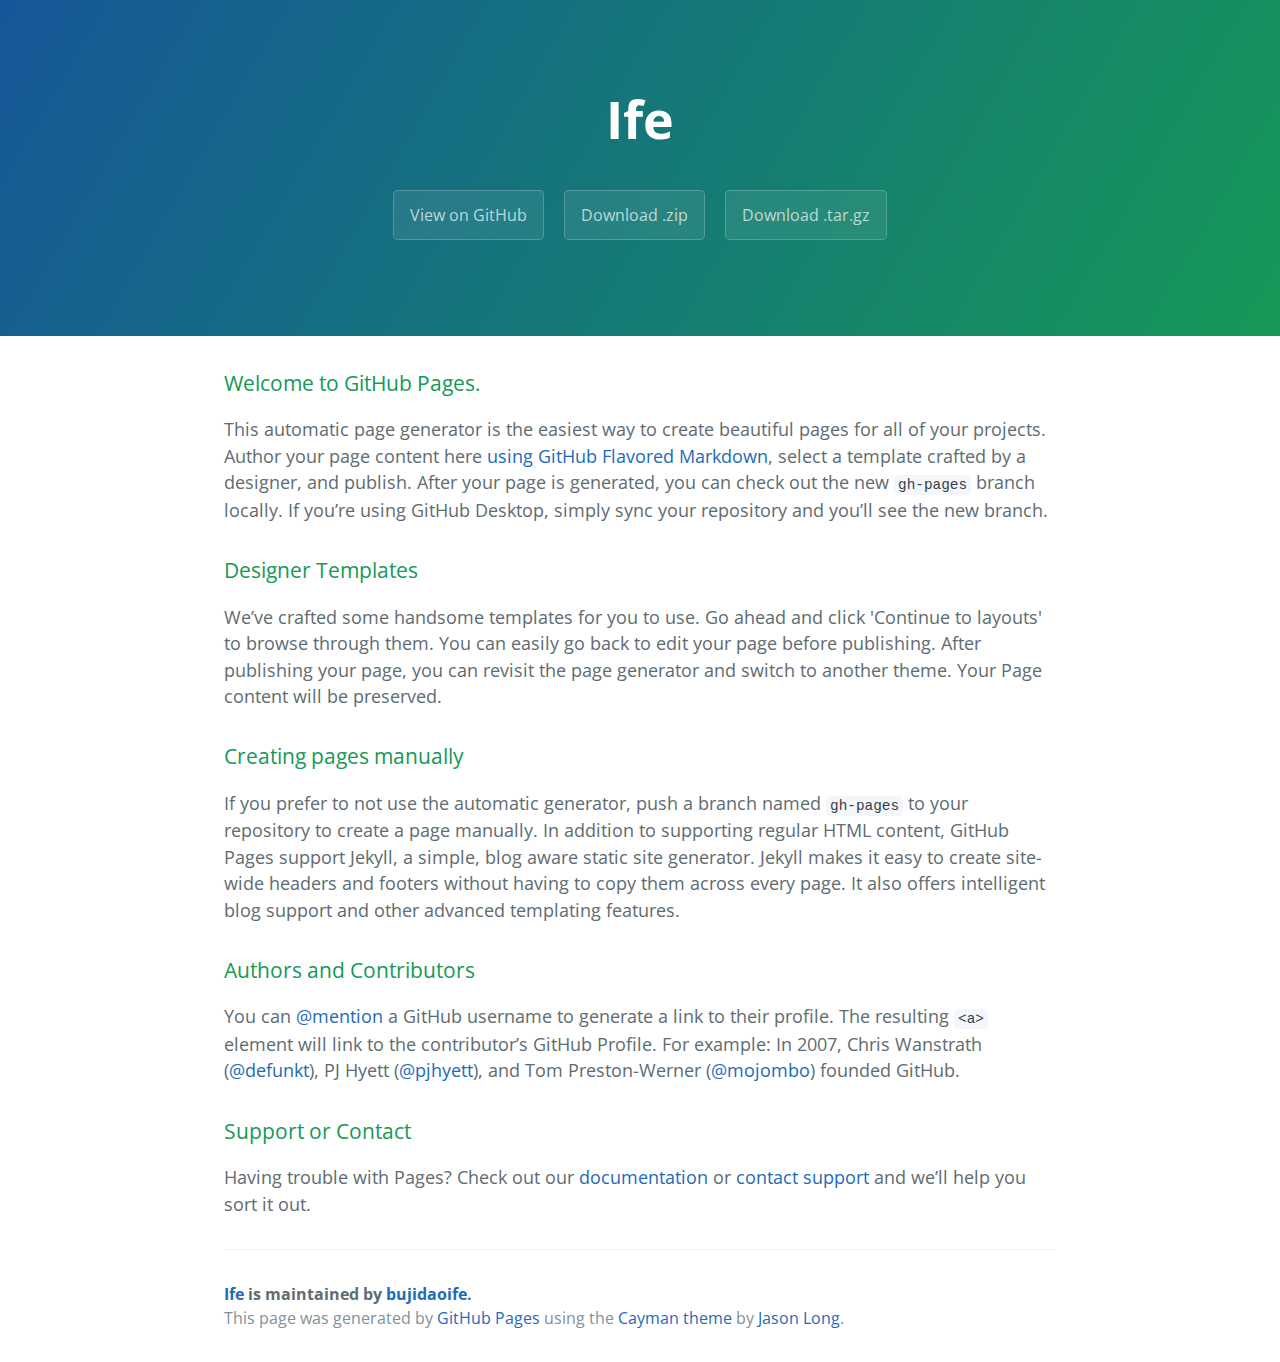
==== index.html @ 7a4a37e4 "Create gh-pages branch via GitHub" ====
<!DOCTYPE html>
<html lang="en-us">
  <head>
    <meta charset="UTF-8">
    <title>Ife by bujidaoife</title>
    <meta name="viewport" content="width=device-width, initial-scale=1">
    <link rel="stylesheet" type="text/css" href="stylesheets/normalize.css" media="screen">
    <link href='https://fonts.googleapis.com/css?family=Open+Sans:400,700' rel='stylesheet' type='text/css'>
    <link rel="stylesheet" type="text/css" href="stylesheets/stylesheet.css" media="screen">
    <link rel="stylesheet" type="text/css" href="stylesheets/github-light.css" media="screen">
  </head>
  <body>
    <section class="page-header">
      <h1 class="project-name">Ife</h1>
      <h2 class="project-tagline"></h2>
      <a href="https://github.com/bujidaoife/ife" class="btn">View on GitHub</a>
      <a href="https://github.com/bujidaoife/ife/zipball/master" class="btn">Download .zip</a>
      <a href="https://github.com/bujidaoife/ife/tarball/master" class="btn">Download .tar.gz</a>
    </section>

    <section class="main-content">
      <h3>
<a id="welcome-to-github-pages" class="anchor" href="#welcome-to-github-pages" aria-hidden="true"><span aria-hidden="true" class="octicon octicon-link"></span></a>Welcome to GitHub Pages.</h3>

<p>This automatic page generator is the easiest way to create beautiful pages for all of your projects. Author your page content here <a href="https://guides.github.com/features/mastering-markdown/">using GitHub Flavored Markdown</a>, select a template crafted by a designer, and publish. After your page is generated, you can check out the new <code>gh-pages</code> branch locally. If you’re using GitHub Desktop, simply sync your repository and you’ll see the new branch.</p>

<h3>
<a id="designer-templates" class="anchor" href="#designer-templates" aria-hidden="true"><span aria-hidden="true" class="octicon octicon-link"></span></a>Designer Templates</h3>

<p>We’ve crafted some handsome templates for you to use. Go ahead and click 'Continue to layouts' to browse through them. You can easily go back to edit your page before publishing. After publishing your page, you can revisit the page generator and switch to another theme. Your Page content will be preserved.</p>

<h3>
<a id="creating-pages-manually" class="anchor" href="#creating-pages-manually" aria-hidden="true"><span aria-hidden="true" class="octicon octicon-link"></span></a>Creating pages manually</h3>

<p>If you prefer to not use the automatic generator, push a branch named <code>gh-pages</code> to your repository to create a page manually. In addition to supporting regular HTML content, GitHub Pages support Jekyll, a simple, blog aware static site generator. Jekyll makes it easy to create site-wide headers and footers without having to copy them across every page. It also offers intelligent blog support and other advanced templating features.</p>

<h3>
<a id="authors-and-contributors" class="anchor" href="#authors-and-contributors" aria-hidden="true"><span aria-hidden="true" class="octicon octicon-link"></span></a>Authors and Contributors</h3>

<p>You can <a href="https://help.github.com/articles/basic-writing-and-formatting-syntax/#mentioning-users-and-teams" class="user-mention">@mention</a> a GitHub username to generate a link to their profile. The resulting <code>&lt;a&gt;</code> element will link to the contributor’s GitHub Profile. For example: In 2007, Chris Wanstrath (<a href="https://github.com/defunkt" class="user-mention">@defunkt</a>), PJ Hyett (<a href="https://github.com/pjhyett" class="user-mention">@pjhyett</a>), and Tom Preston-Werner (<a href="https://github.com/mojombo" class="user-mention">@mojombo</a>) founded GitHub.</p>

<h3>
<a id="support-or-contact" class="anchor" href="#support-or-contact" aria-hidden="true"><span aria-hidden="true" class="octicon octicon-link"></span></a>Support or Contact</h3>

<p>Having trouble with Pages? Check out our <a href="https://help.github.com/pages">documentation</a> or <a href="https://github.com/contact">contact support</a> and we’ll help you sort it out.</p>

      <footer class="site-footer">
        <span class="site-footer-owner"><a href="https://github.com/bujidaoife/ife">Ife</a> is maintained by <a href="https://github.com/bujidaoife">bujidaoife</a>.</span>

        <span class="site-footer-credits">This page was generated by <a href="https://pages.github.com">GitHub Pages</a> using the <a href="https://github.com/jasonlong/cayman-theme">Cayman theme</a> by <a href="https://twitter.com/jasonlong">Jason Long</a>.</span>
      </footer>

    </section>

  
  </body>
</html>
---- stylesheets/stylesheet.css ----
* {
  box-sizing: border-box; }

body {
  padding: 0;
  margin: 0;
  font-family: "Open Sans", "Helvetica Neue", Helvetica, Arial, sans-serif;
  font-size: 16px;
  line-height: 1.5;
  color: #606c71; }

a {
  color: #1e6bb8;
  text-decoration: none; }
  a:hover {
    text-decoration: underline; }

.btn {
  display: inline-block;
  margin-bottom: 1rem;
  color: rgba(255, 255, 255, 0.7);
  background-color: rgba(255, 255, 255, 0.08);
  border-color: rgba(255, 255, 255, 0.2);
  border-style: solid;
  border-width: 1px;
  border-radius: 0.3rem;
  transition: color 0.2s, background-color 0.2s, border-color 0.2s; }
  .btn + .btn {
    margin-left: 1rem; }

.btn:hover {
  color: rgba(255, 255, 255, 0.8);
  text-decoration: none;
  background-color: rgba(255, 255, 255, 0.2);
  border-color: rgba(255, 255, 255, 0.3); }

@media screen and (min-width: 64em) {
  .btn {
    padding: 0.75rem 1rem; } }

@media screen and (min-width: 42em) and (max-width: 64em) {
  .btn {
    padding: 0.6rem 0.9rem;
    font-size: 0.9rem; } }

@media screen and (max-width: 42em) {
  .btn {
    display: block;
    width: 100%;
    padding: 0.75rem;
    font-size: 0.9rem; }
    .btn + .btn {
      margin-top: 1rem;
      margin-left: 0; } }

.page-header {
  color: #fff;
  text-align: center;
  background-color: #159957;
  background-image: linear-gradient(120deg, #155799, #159957); }

@media screen and (min-width: 64em) {
  .page-header {
    padding: 5rem 6rem; } }

@media screen and (min-width: 42em) and (max-width: 64em) {
  .page-header {
    padding: 3rem 4rem; } }

@media screen and (max-width: 42em) {
  .page-header {
    padding: 2rem 1rem; } }

.project-name {
  margin-top: 0;
  margin-bottom: 0.1rem; }

@media screen and (min-width: 64em) {
  .project-name {
    font-size: 3.25rem; } }

@media screen and (min-width: 42em) and (max-width: 64em) {
  .project-name {
    font-size: 2.25rem; } }

@media screen and (max-width: 42em) {
  .project-name {
    font-size: 1.75rem; } }

.project-tagline {
  margin-bottom: 2rem;
  font-weight: normal;
  opacity: 0.7; }

@media screen and (min-width: 64em) {
  .project-tagline {
    font-size: 1.25rem; } }

@media screen and (min-width: 42em) and (max-width: 64em) {
  .project-tagline {
    font-size: 1.15rem; } }

@media screen and (max-width: 42em) {
  .project-tagline {
    font-size: 1rem; } }

.main-content :first-child {
  margin-top: 0; }
.main-content img {
  max-width: 100%; }
.main-content h1, .main-content h2, .main-content h3, .main-content h4, .main-content h5, .main-content h6 {
  margin-top: 2rem;
  margin-bottom: 1rem;
  font-weight: normal;
  color: #159957; }
.main-content p {
  margin-bottom: 1em; }
.main-content code {
  padding: 2px 4px;
  font-family: Consolas, "Liberation Mono", Menlo, Courier, monospace;
  font-size: 0.9rem;
  color: #383e41;
  background-color: #f3f6fa;
  border-radius: 0.3rem; }
.main-content pre {
  padding: 0.8rem;
  margin-top: 0;
  margin-bottom: 1rem;
  font: 1rem Consolas, "Liberation Mono", Menlo, Courier, monospace;
  color: #567482;
  word-wrap: normal;
  background-color: #f3f6fa;
  border: solid 1px #dce6f0;
  border-radius: 0.3rem; }
  .main-content pre > code {
    padding: 0;
    margin: 0;
    font-size: 0.9rem;
    color: #567482;
    word-break: normal;
    white-space: pre;
    background: transparent;
    border: 0; }
.main-content .highlight {
  margin-bottom: 1rem; }
  .main-content .highlight pre {
    margin-bottom: 0;
    word-break: normal; }
.main-content .highlight pre, .main-content pre {
  padding: 0.8rem;
  overflow: auto;
  font-size: 0.9rem;
  line-height: 1.45;
  border-radius: 0.3rem; }
.main-content pre code, .main-content pre tt {
  display: inline;
  max-width: initial;
  padding: 0;
  margin: 0;
  overflow: initial;
  line-height: inherit;
  word-wrap: normal;
  background-color: transparent;
  border: 0; }
  .main-content pre code:before, .main-content pre code:after, .main-content pre tt:before, .main-content pre tt:after {
    content: normal; }
.main-content ul, .main-content ol {
  margin-top: 0; }
.main-content blockquote {
  padding: 0 1rem;
  margin-left: 0;
  color: #819198;
  border-left: 0.3rem solid #dce6f0; }
  .main-content blockquote > :first-child {
    margin-top: 0; }
  .main-content blockquote > :last-child {
    margin-bottom: 0; }
.main-content table {
  display: block;
  width: 100%;
  overflow: auto;
  word-break: normal;
  word-break: keep-all; }
  .main-content table th {
    font-weight: bold; }
  .main-content table th, .main-content table td {
    padding: 0.5rem 1rem;
    border: 1px solid #e9ebec; }
.main-content dl {
  padding: 0; }
  .main-content dl dt {
    padding: 0;
    margin-top: 1rem;
    font-size: 1rem;
    font-weight: bold; }
  .main-content dl dd {
    padding: 0;
    margin-bottom: 1rem; }
.main-content hr {
  height: 2px;
  padding: 0;
  margin: 1rem 0;
  background-color: #eff0f1;
  border: 0; }

@media screen and (min-width: 64em) {
  .main-content {
    max-width: 64rem;
    padding: 2rem 6rem;
    margin: 0 auto;
    font-size: 1.1rem; } }

@media screen and (min-width: 42em) and (max-width: 64em) {
  .main-content {
    padding: 2rem 4rem;
    font-size: 1.1rem; } }

@media screen and (max-width: 42em) {
  .main-content {
    padding: 2rem 1rem;
    font-size: 1rem; } }

.site-footer {
  padding-top: 2rem;
  margin-top: 2rem;
  border-top: solid 1px #eff0f1; }

.site-footer-owner {
  display: block;
  font-weight: bold; }

.site-footer-credits {
  color: #819198; }

@media screen and (min-width: 64em) {
  .site-footer {
    font-size: 1rem; } }

@media screen and (min-width: 42em) and (max-width: 64em) {
  .site-footer {
    font-size: 1rem; } }

@media screen and (max-width: 42em) {
  .site-footer {
    font-size: 0.9rem; } }
---- stylesheets/github-light.css ----
/*
   Copyright 2014 GitHub Inc.

   Licensed under the Apache License, Version 2.0 (the "License");
   you may not use this file except in compliance with the License.
   You may obtain a copy of the License at

       http://www.apache.org/licenses/LICENSE-2.0

   Unless required by applicable law or agreed to in writing, software
   distributed under the License is distributed on an "AS IS" BASIS,
   WITHOUT WARRANTIES OR CONDITIONS OF ANY KIND, either express or implied.
   See the License for the specific language governing permissions and
   limitations under the License.

*/

.pl-c /* comment */ {
  color: #969896;
}

.pl-c1      /* constant, markup.raw, meta.diff.header, meta.module-reference, meta.property-name, support, support.constant, support.variable, variable.other.constant */,
.pl-s .pl-v /* string variable */ {
  color: #0086b3;
}

.pl-e  /* entity */,
.pl-en /* entity.name */ {
  color: #795da3;
}

.pl-s .pl-s1 /* string source */,
.pl-smi      /* storage.modifier.import, storage.modifier.package, storage.type.java, variable.other, variable.parameter.function */ {
  color: #333;
}

.pl-ent /* entity.name.tag */ {
  color: #63a35c;
}

.pl-k /* keyword, storage, storage.type */ {
  color: #a71d5d;
}

.pl-pds              /* punctuation.definition.string, string.regexp.character-class */,
.pl-s                /* string */,
.pl-s .pl-pse .pl-s1 /* string punctuation.section.embedded source */,
.pl-sr               /* string.regexp */,
.pl-sr .pl-cce       /* string.regexp constant.character.escape */,
.pl-sr .pl-sra       /* string.regexp string.regexp.arbitrary-repitition */,
.pl-sr .pl-sre       /* string.regexp source.ruby.embedded */ {
  color: #183691;
}

.pl-v /* variable */ {
  color: #ed6a43;
}

.pl-id /* invalid.deprecated */ {
  color: #b52a1d;
}

.pl-ii /* invalid.illegal */ {
  background-color: #b52a1d;
  color: #f8f8f8;
}

.pl-sr .pl-cce /* string.regexp constant.character.escape */ {
  color: #63a35c;
  font-weight: bold;
}

.pl-ml /* markup.list */ {
  color: #693a17;
}

.pl-mh        /* markup.heading */,
.pl-mh .pl-en /* markup.heading entity.name */,
.pl-ms        /* meta.separator */ {
  color: #1d3e81;
  font-weight: bold;
}

.pl-mq /* markup.quote */ {
  color: #008080;
}

.pl-mi /* markup.italic */ {
  color: #333;
  font-style: italic;
}

.pl-mb /* markup.bold */ {
  color: #333;
  font-weight: bold;
}

.pl-md /* markup.deleted, meta.diff.header.from-file */ {
  background-color: #ffecec;
  color: #bd2c00;
}

.pl-mi1 /* markup.inserted, meta.diff.header.to-file */ {
  background-color: #eaffea;
  color: #55a532;
}

.pl-mdr /* meta.diff.range */ {
  color: #795da3;
  font-weight: bold;
}

.pl-mo /* meta.output */ {
  color: #1d3e81;
}
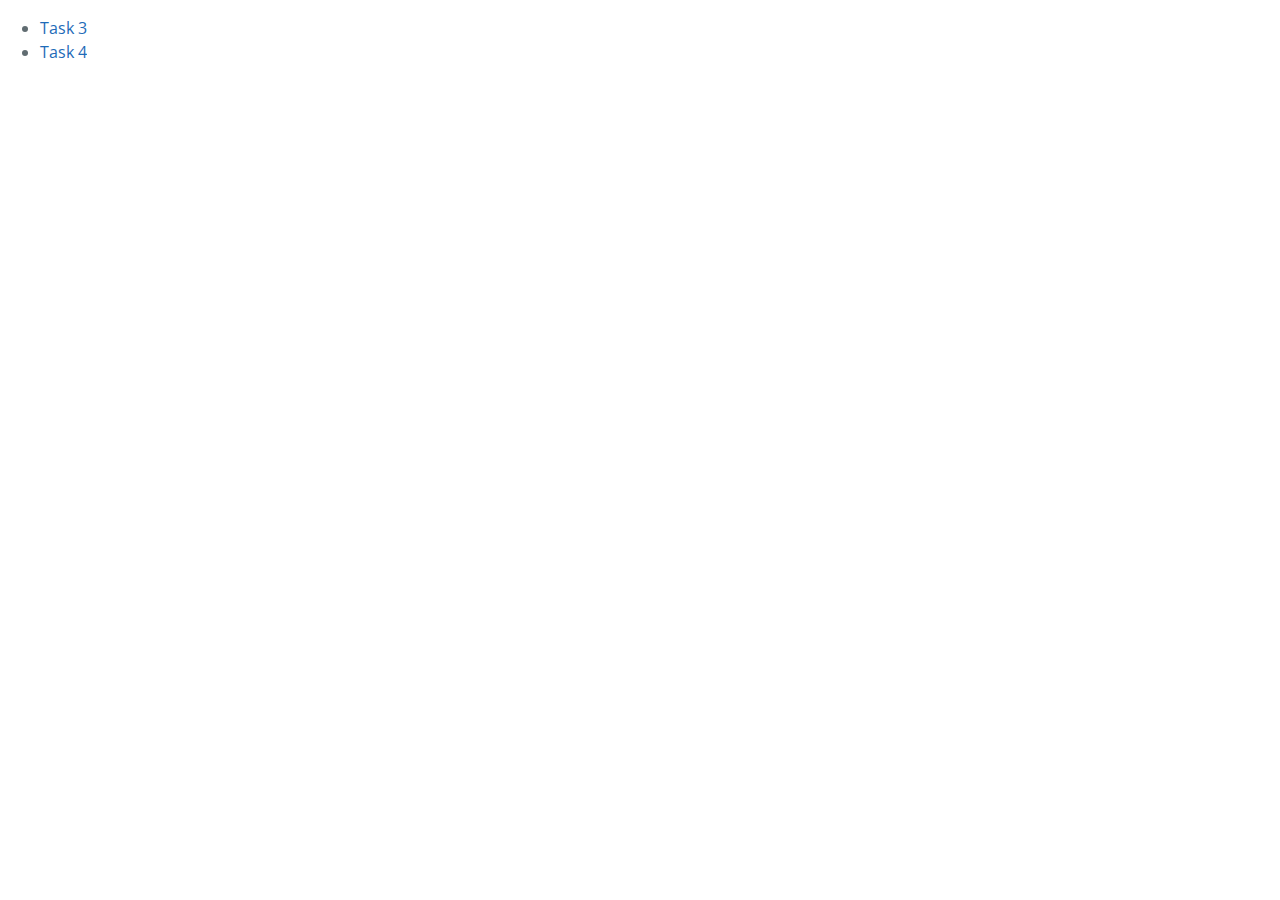
==== commit 422cf1f1: "add" ====
--- a/index.html
+++ b/index.html
@@ -10,48 +10,9 @@
     <link rel="stylesheet" type="text/css" href="stylesheets/github-light.css" media="screen">
   </head>
   <body>
-    <section class="page-header">
-      <h1 class="project-name">Ife</h1>
-      <h2 class="project-tagline"></h2>
-      <a href="https://github.com/bujidaoife/ife" class="btn">View on GitHub</a>
-      <a href="https://github.com/bujidaoife/ife/zipball/master" class="btn">Download .zip</a>
-      <a href="https://github.com/bujidaoife/ife/tarball/master" class="btn">Download .tar.gz</a>
-    </section>
-
-    <section class="main-content">
-      <h3>
-<a id="welcome-to-github-pages" class="anchor" href="#welcome-to-github-pages" aria-hidden="true"><span aria-hidden="true" class="octicon octicon-link"></span></a>Welcome to GitHub Pages.</h3>
-
-<p>This automatic page generator is the easiest way to create beautiful pages for all of your projects. Author your page content here <a href="https://guides.github.com/features/mastering-markdown/">using GitHub Flavored Markdown</a>, select a template crafted by a designer, and publish. After your page is generated, you can check out the new <code>gh-pages</code> branch locally. If you’re using GitHub Desktop, simply sync your repository and you’ll see the new branch.</p>
-
-<h3>
-<a id="designer-templates" class="anchor" href="#designer-templates" aria-hidden="true"><span aria-hidden="true" class="octicon octicon-link"></span></a>Designer Templates</h3>
-
-<p>We’ve crafted some handsome templates for you to use. Go ahead and click 'Continue to layouts' to browse through them. You can easily go back to edit your page before publishing. After publishing your page, you can revisit the page generator and switch to another theme. Your Page content will be preserved.</p>
-
-<h3>
-<a id="creating-pages-manually" class="anchor" href="#creating-pages-manually" aria-hidden="true"><span aria-hidden="true" class="octicon octicon-link"></span></a>Creating pages manually</h3>
-
-<p>If you prefer to not use the automatic generator, push a branch named <code>gh-pages</code> to your repository to create a page manually. In addition to supporting regular HTML content, GitHub Pages support Jekyll, a simple, blog aware static site generator. Jekyll makes it easy to create site-wide headers and footers without having to copy them across every page. It also offers intelligent blog support and other advanced templating features.</p>
-
-<h3>
-<a id="authors-and-contributors" class="anchor" href="#authors-and-contributors" aria-hidden="true"><span aria-hidden="true" class="octicon octicon-link"></span></a>Authors and Contributors</h3>
-
-<p>You can <a href="https://help.github.com/articles/basic-writing-and-formatting-syntax/#mentioning-users-and-teams" class="user-mention">@mention</a> a GitHub username to generate a link to their profile. The resulting <code>&lt;a&gt;</code> element will link to the contributor’s GitHub Profile. For example: In 2007, Chris Wanstrath (<a href="https://github.com/defunkt" class="user-mention">@defunkt</a>), PJ Hyett (<a href="https://github.com/pjhyett" class="user-mention">@pjhyett</a>), and Tom Preston-Werner (<a href="https://github.com/mojombo" class="user-mention">@mojombo</a>) founded GitHub.</p>
-
-<h3>
-<a id="support-or-contact" class="anchor" href="#support-or-contact" aria-hidden="true"><span aria-hidden="true" class="octicon octicon-link"></span></a>Support or Contact</h3>
-
-<p>Having trouble with Pages? Check out our <a href="https://help.github.com/pages">documentation</a> or <a href="https://github.com/contact">contact support</a> and we’ll help you sort it out.</p>
-
-      <footer class="site-footer">
-        <span class="site-footer-owner"><a href="https://github.com/bujidaoife/ife">Ife</a> is maintained by <a href="https://github.com/bujidaoife">bujidaoife</a>.</span>
-
-        <span class="site-footer-credits">This page was generated by <a href="https://pages.github.com">GitHub Pages</a> using the <a href="https://github.com/jasonlong/cayman-theme">Cayman theme</a> by <a href="https://twitter.com/jasonlong">Jason Long</a>.</span>
-      </footer>
-
-    </section>
-
-  
+    <ul>
+      <li><a href="./task3">Task 3</a></li>
+      <li><a href="./task4">Task 4</a></li>
+    </ul>
   </body>
 </html>
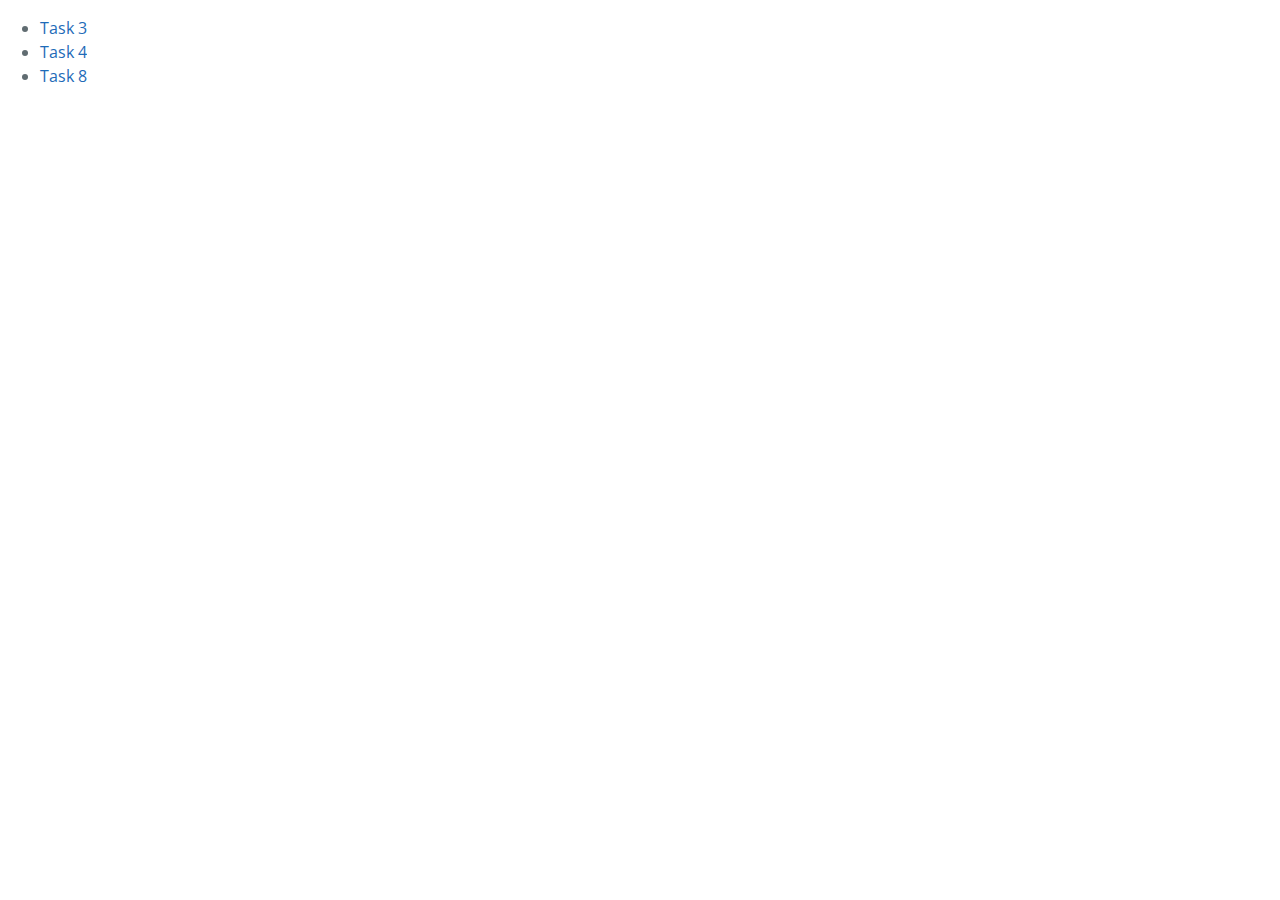
==== commit 262df991: "task 8" ====
--- a/index.html
+++ b/index.html
@@ -13,6 +13,7 @@
     <ul>
       <li><a href="./task3">Task 3</a></li>
       <li><a href="./task4">Task 4</a></li>
+      <li><a href="./task8">Task 8</a></li>
     </ul>
   </body>
 </html>
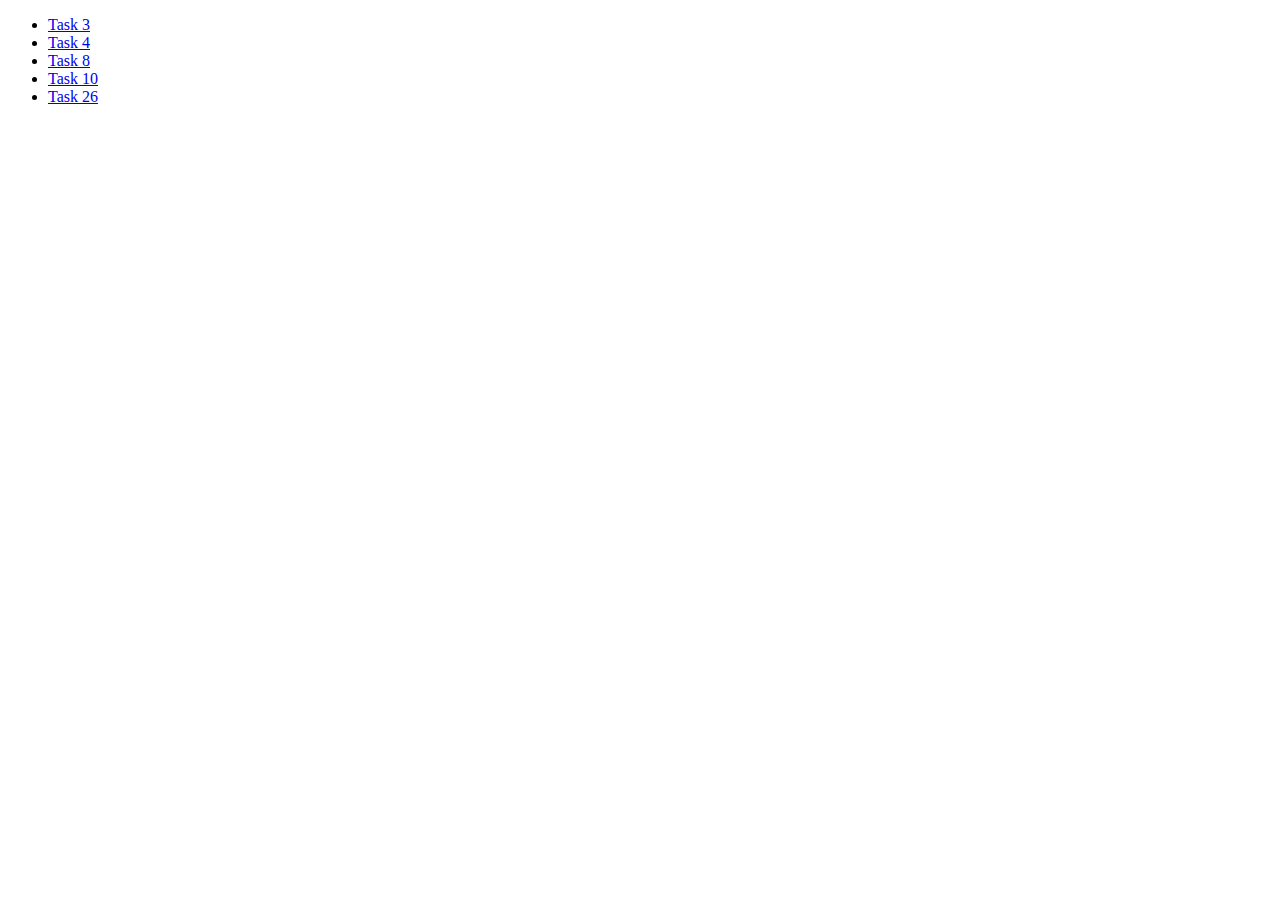
==== commit 049f2d86: "task 26" ====
--- a/index.html
+++ b/index.html
@@ -14,6 +14,8 @@
       <li><a href="./task3">Task 3</a></li>
       <li><a href="./task4">Task 4</a></li>
       <li><a href="./task8">Task 8</a></li>
+      <li><a href="./task10">Task 10</a></li>
+      <li><a href="./task26">Task 26</a></li>
     </ul>
   </body>
 </html>
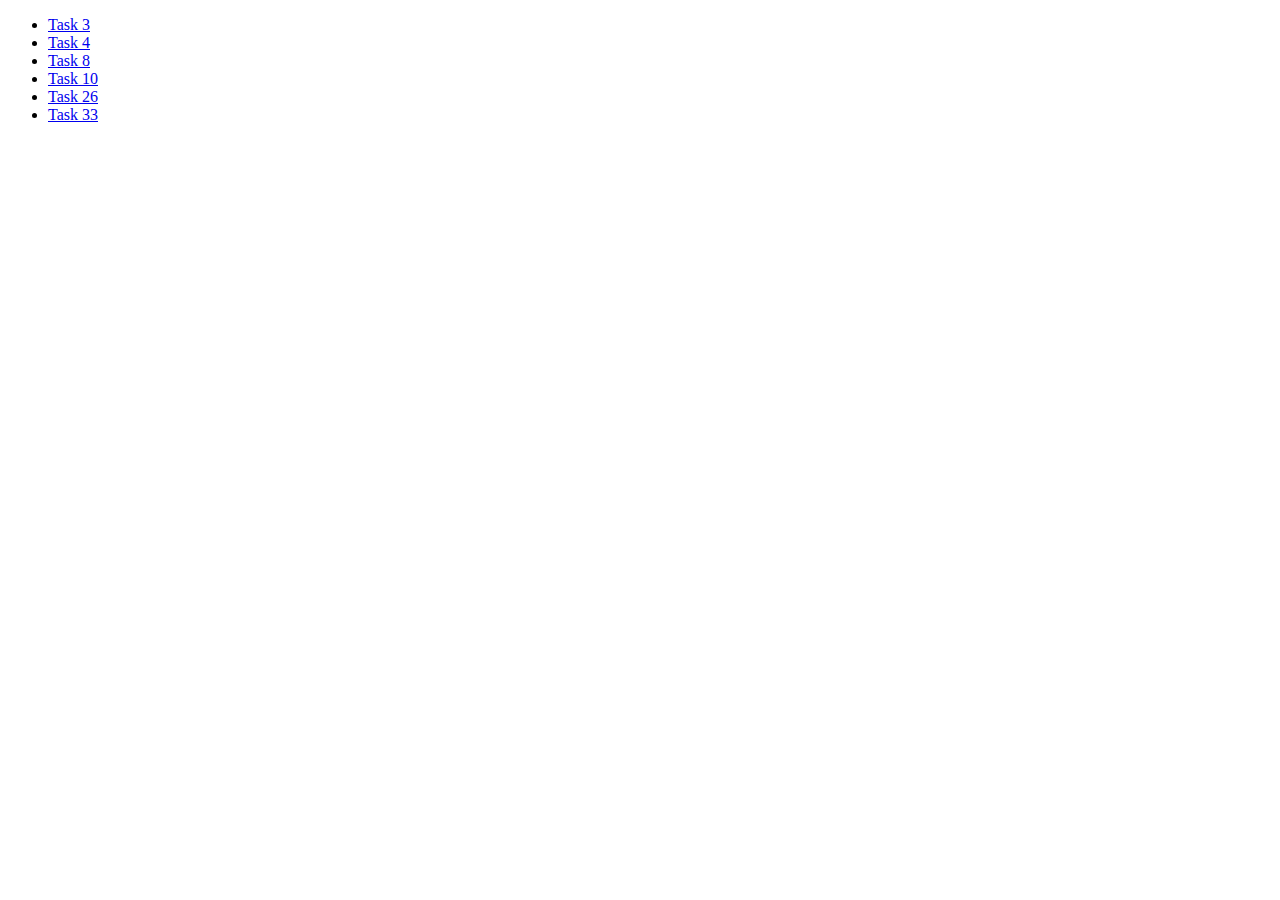
==== commit e10d42c0: "update link" ====
--- a/index.html
+++ b/index.html
@@ -16,6 +16,7 @@
       <li><a href="./task8">Task 8</a></li>
       <li><a href="./task10">Task 10</a></li>
       <li><a href="./task26">Task 26</a></li>
+      <li><a href="./task33">Task 33</a></li>
     </ul>
   </body>
 </html>
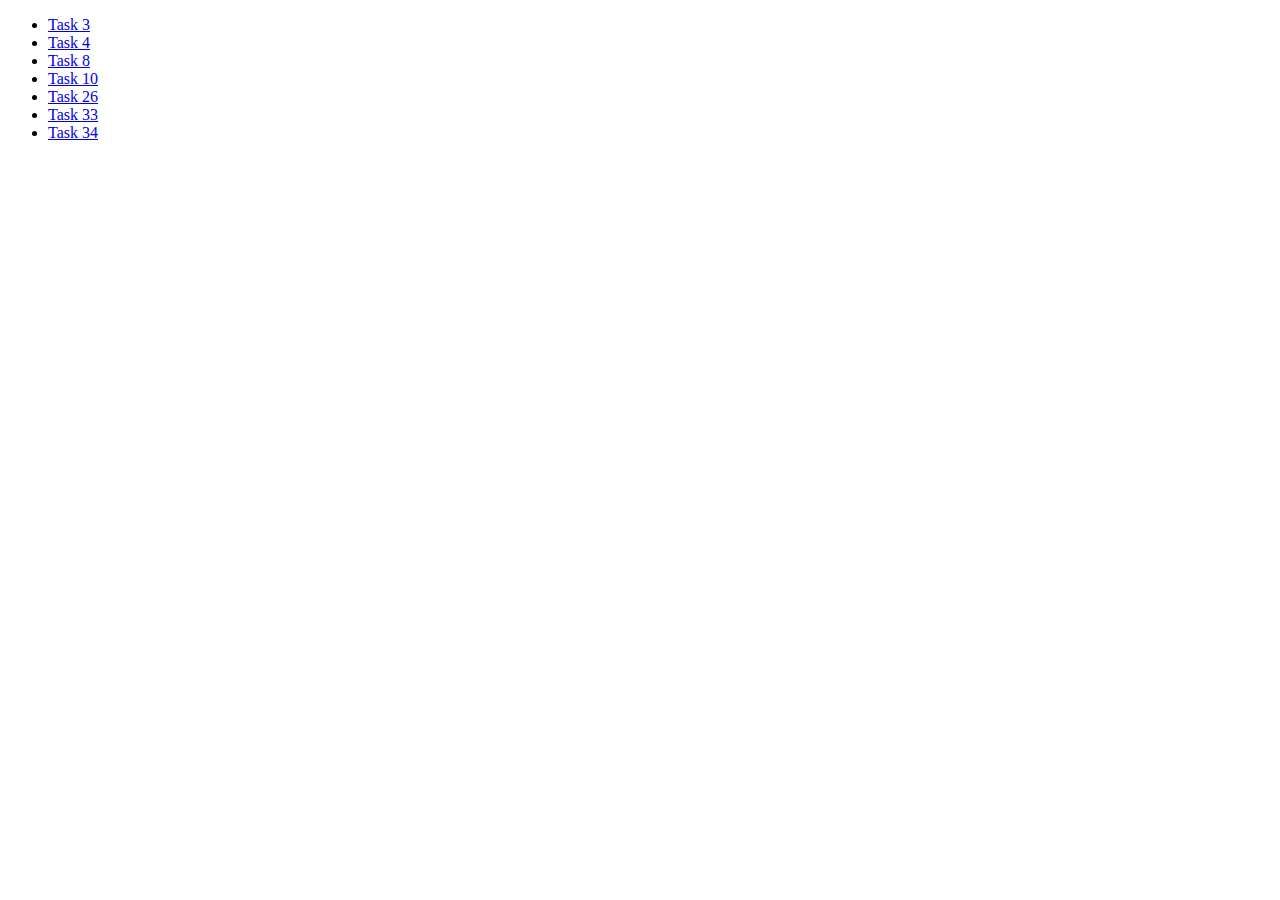
==== commit bd572c7f: "task 34" ====
--- a/index.html
+++ b/index.html
@@ -17,6 +17,7 @@
       <li><a href="./task10">Task 10</a></li>
       <li><a href="./task26">Task 26</a></li>
       <li><a href="./task33">Task 33</a></li>
+      <li><a href="./task34">Task 34</a></li>
     </ul>
   </body>
 </html>
